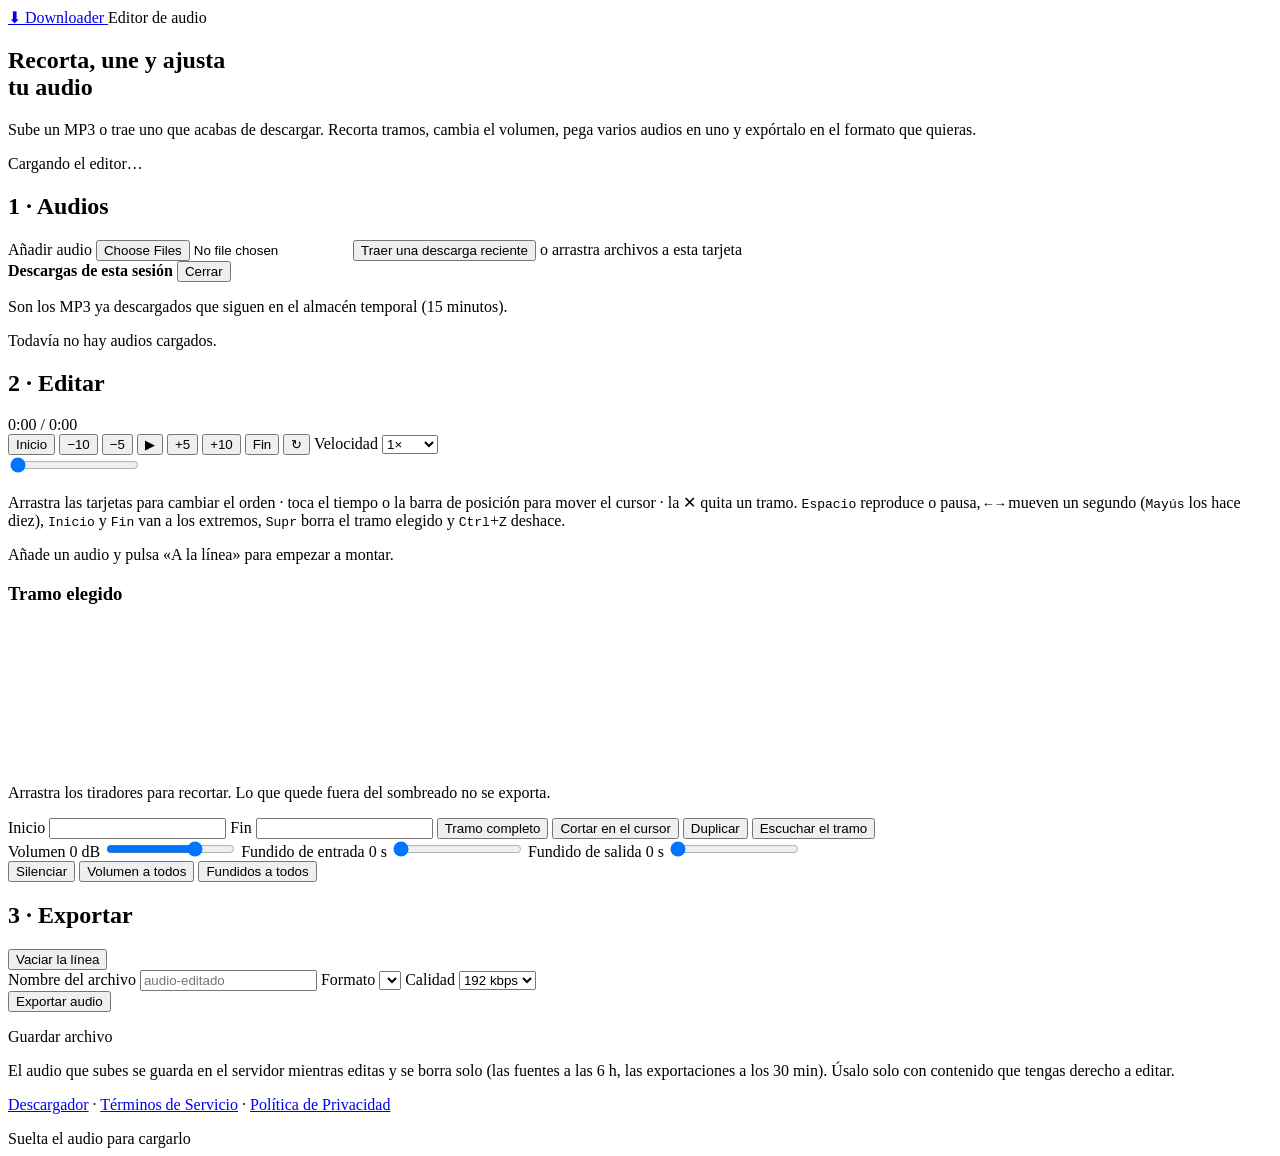
==== backend/static/editor.html @ 5858fe10 "Editor de audio, seguridad del backend y guia de produccion - Editor de audio en /editor: recorta, u" ====
<!DOCTYPE html>
<html lang="es">
<head>
  <meta charset="UTF-8" />
  <meta name="viewport" content="width=device-width, initial-scale=1.0" />
  <title>Editor de audio · Descargador</title>
  <meta name="description" content="Corta, une, cambia el volumen y aplica fundidos a tus MP3. Se procesa en el servidor con FFmpeg." />
  <link rel="stylesheet" href="/style.css" />
  <link rel="stylesheet" href="/editor.css" />
  <link rel="icon" href="data:image/svg+xml,<svg xmlns='http://www.w3.org/2000/svg' viewBox='0 0 100 100'><text y='.9em' font-size='90'>⬇️</text></svg>" />
</head>
<body>
  <div class="glow" aria-hidden="true"></div>

  <header class="topbar">
    <a class="brand" href="/">
      <span class="brand-mark">⬇</span>
      <span class="brand-name">Downloader</span>
    </a>
    <span class="topbar-tag">Editor de audio</span>
  </header>

  <main class="wrap">
    <section class="hero ed-hero">
      <h1>Recorta, une y ajusta<br /><span class="grad">tu audio</span></h1>
      <p class="sub">
        Sube un MP3 o trae uno que acabas de descargar. Recorta tramos, cambia el volumen,
        pega varios audios en uno y expórtalo en el formato que quieras.
      </p>
    </section>

    <div id="editor-error" class="alert alert-error hidden" role="alert"></div>
    <div id="editor-warn" class="alert alert-warn hidden"></div>
    <div id="editor-loading" class="card"><p class="muted small">Cargando el editor…</p></div>

    <!-- 1 · Audios de trabajo ------------------------------------------------->
    <section class="card hidden" id="sources-card">
      <div class="ed-head">
        <h2>1 · Audios</h2>
        <span class="muted small" id="limits-note"></span>
      </div>

      <div class="ed-add">
        <label class="btn btn-primary" for="file-input">Añadir audio</label>
        <input
          type="file"
          id="file-input"
          class="hidden"
          multiple
          accept=".mp3,.wav,.ogg,.m4a,.flac,.webm,.wma,audio/*"
        />
        <button class="btn" type="button" id="btn-recent">Traer una descarga reciente</button>
        <span class="muted small">o arrastra archivos a esta tarjeta</span>
      </div>

      <div id="recent-box" class="recent hidden">
        <div class="recent-head">
          <strong>Descargas de esta sesión</strong>
          <button class="btn btn-mini" type="button" id="btn-recent-close">Cerrar</button>
        </div>
        <div id="recent-list"></div>
        <p class="muted small">
          Son los MP3 ya descargados que siguen en el almacén temporal (15 minutos).
        </p>
      </div>

      <div id="upload-progress" class="hidden">
        <div class="bar"><div class="bar-fill" id="upload-bar"></div></div>
        <p class="muted small" id="upload-text"></p>
      </div>

      <div id="asset-list" class="asset-list"></div>
      <p class="muted small hidden" id="assets-empty">
        Todavía no hay audios cargados.
      </p>
    </section>

    <!-- 2 · Línea de tiempo -------------------------------------------------->
    <section class="card hidden" id="timeline-card">
      <div class="ed-head">
        <h2>2 · Editar</h2>
        <span class="mono" id="tl-time">0:00 / 0:00</span>
      </div>

      <!-- Controles de reproducción. Cada botón tiene su atajo de teclado. -->
      <div class="transport" role="group" aria-label="Controles de reproducción">
        <button class="nav-btn" type="button" id="btn-start"
                title="Ir al inicio (Inicio)" aria-label="Ir al inicio">Inicio</button>
        <button class="nav-btn" type="button" id="btn-back10"
                title="Retroceder 10 s (Mayús + ←)" aria-label="Retroceder diez segundos">−10</button>
        <button class="nav-btn" type="button" id="btn-back5"
                title="Retroceder 5 s" aria-label="Retroceder cinco segundos">−5</button>
        <button class="nav-btn nav-btn-play" type="button" id="btn-play"
                title="Reproducir o pausar (Espacio)" aria-label="Reproducir">▶</button>
        <button class="nav-btn" type="button" id="btn-fwd5"
                title="Avanzar 5 s" aria-label="Avanzar cinco segundos">+5</button>
        <button class="nav-btn" type="button" id="btn-fwd10"
                title="Avanzar 10 s (Mayús + →)" aria-label="Avanzar diez segundos">+10</button>
        <button class="nav-btn" type="button" id="btn-end"
                title="Ir al final (Fin)" aria-label="Ir al final">Fin</button>
        <button class="nav-btn" type="button" id="btn-loop"
                title="Repetir el montaje sin parar" aria-label="Repetir el montaje"
                aria-pressed="false">↻</button>
        <label class="speed-field">Velocidad
          <select id="speed" aria-label="Velocidad de reproducción">
            <option value="0.75">0.75×</option>
            <option value="1" selected>1×</option>
            <option value="1.25">1.25×</option>
            <option value="1.5">1.5×</option>
            <option value="2">2×</option>
          </select>
        </label>
      </div>

      <div class="scrub-wrap">
        <input type="range" id="scrub" min="0" max="0" step="0.01" value="0"
               aria-label="Posición de reproducción" />
      </div>

      <div class="tl" id="timeline">
        <div class="tl-scroll" id="tl-scroll">
          <div class="tl-ruler" id="tl-ruler" role="slider" tabindex="0"
               aria-label="Cursor de la línea de tiempo" aria-valuemin="0" aria-valuenow="0"></div>
          <div class="tl-clips" id="tl-clips"></div>
          <div class="tl-playhead" id="tl-playhead" aria-hidden="true"></div>
        </div>
      </div>

      <p class="muted small">
        Arrastra las tarjetas para cambiar el orden · toca el tiempo o la barra de posición para
        mover el cursor · la ✕ quita un tramo.
        <kbd>Espacio</kbd> reproduce o pausa, <kbd>←</kbd> <kbd>→</kbd> mueven un segundo
        (<kbd>Mayús</kbd> los hace diez), <kbd>Inicio</kbd> y <kbd>Fin</kbd> van a los extremos,
        <kbd>Supr</kbd> borra el tramo elegido y <kbd>Ctrl</kbd>+<kbd>Z</kbd> deshace.
      </p>
      <p class="muted small hidden" id="tl-empty">
        Añade un audio y pulsa «A la línea» para empezar a montar.
      </p>

      <!-- El inspector del tramo vive dentro de esta misma tarjeta: escuchar y
           cortar son la misma tarea, así que no se reparten en dos sitios. -->
      <div class="hidden" id="clip-card">
        <div class="ed-head">
          <h3>Tramo elegido</h3>
          <span class="muted small" id="clip-title"></span>
        </div>

        <canvas id="wave" height="140" aria-label="Forma de onda del tramo"></canvas>
        <p class="muted small">
          Arrastra los tiradores para recortar. Lo que quede fuera del sombreado no se exporta.
        </p>

        <div class="wave-tools">
          <label class="mini-field">Inicio
            <input type="number" id="in-start" step="0.1" min="0" inputmode="decimal" />
          </label>
          <label class="mini-field">Fin
            <input type="number" id="in-end" step="0.1" min="0" inputmode="decimal" />
          </label>
          <button class="btn btn-mini" type="button" id="btn-full">Tramo completo</button>
          <button class="btn btn-mini" type="button" id="btn-split">Cortar en el cursor</button>
          <button class="btn btn-mini" type="button" id="btn-duplicate">Duplicar</button>
          <button class="btn btn-mini" type="button" id="btn-listen-clip">Escuchar el tramo</button>
        </div>

        <div class="clip-grid">
          <label>Volumen <output id="out-gain">0 dB</output>
            <input type="range" id="in-gain" min="-60" max="24" step="1" value="0" />
          </label>
          <label>Fundido de entrada <output id="out-fadein">0 s</output>
            <input type="range" id="in-fadein" min="0" max="10" step="0.1" value="0" />
          </label>
          <label>Fundido de salida <output id="out-fadeout">0 s</output>
            <input type="range" id="in-fadeout" min="0" max="10" step="0.1" value="0" />
          </label>
        </div>

        <div class="wave-tools">
          <button class="btn btn-mini" type="button" id="btn-mute">Silenciar</button>
          <button class="btn btn-mini" type="button" id="btn-gain-all">Volumen a todos</button>
          <button class="btn btn-mini" type="button" id="btn-fade-all">Fundidos a todos</button>
        </div>
      </div>
    </section>

    <!-- 3 · Exportar --------------------------------------------------------->
    <section class="card hidden" id="export-card">
      <div class="ed-head">
        <h2>3 · Exportar</h2>
        <button class="btn btn-mini" type="button" id="btn-clear">Vaciar la línea</button>
      </div>

      <div class="export-grid">
        <label>Nombre del archivo
          <input type="text" id="out-name" placeholder="audio-editado" maxlength="120" />
        </label>
        <label>Formato
          <select id="out-format"></select>
        </label>
        <label id="bitrate-wrap">Calidad
          <select id="out-bitrate">
            <option value="128">128 kbps</option>
            <option value="192" selected>192 kbps</option>
            <option value="256">256 kbps</option>
            <option value="320">320 kbps</option>
          </select>
        </label>
      </div>

      <div class="export-actions">
        <button class="btn btn-success" type="button" id="btn-export">Exportar audio</button>
        <span class="muted small" id="export-note"></span>
      </div>

      <div id="export-progress" class="hidden">
        <div class="bar"><div class="bar-fill" id="export-bar"></div></div>
        <p class="muted small" id="export-text"></p>
        <a class="btn btn-success hidden" id="export-link" download>Guardar archivo</a>
      </div>
    </section>

    <footer class="foot">
      <p>
        El audio que subes se guarda en el servidor mientras editas y se borra solo
        (las fuentes a las 6 h, las exportaciones a los 30 min).
        Úsalo solo con contenido que tengas derecho a editar.
      </p>
      <p class="foot-links">
        <a href="/">Descargador</a>
        <span aria-hidden="true">·</span>
        <a href="/terminos">Términos de Servicio</a>
        <span aria-hidden="true">·</span>
        <a href="/privacidad">Política de Privacidad</a>
      </p>
    </footer>
  </main>

  <div id="drop-overlay" class="drop-overlay hidden">
    <div class="drop-overlay-box">Suelta el audio para cargarlo</div>
  </div>

  <script src="/editor.js"></script>
</body>
</html>
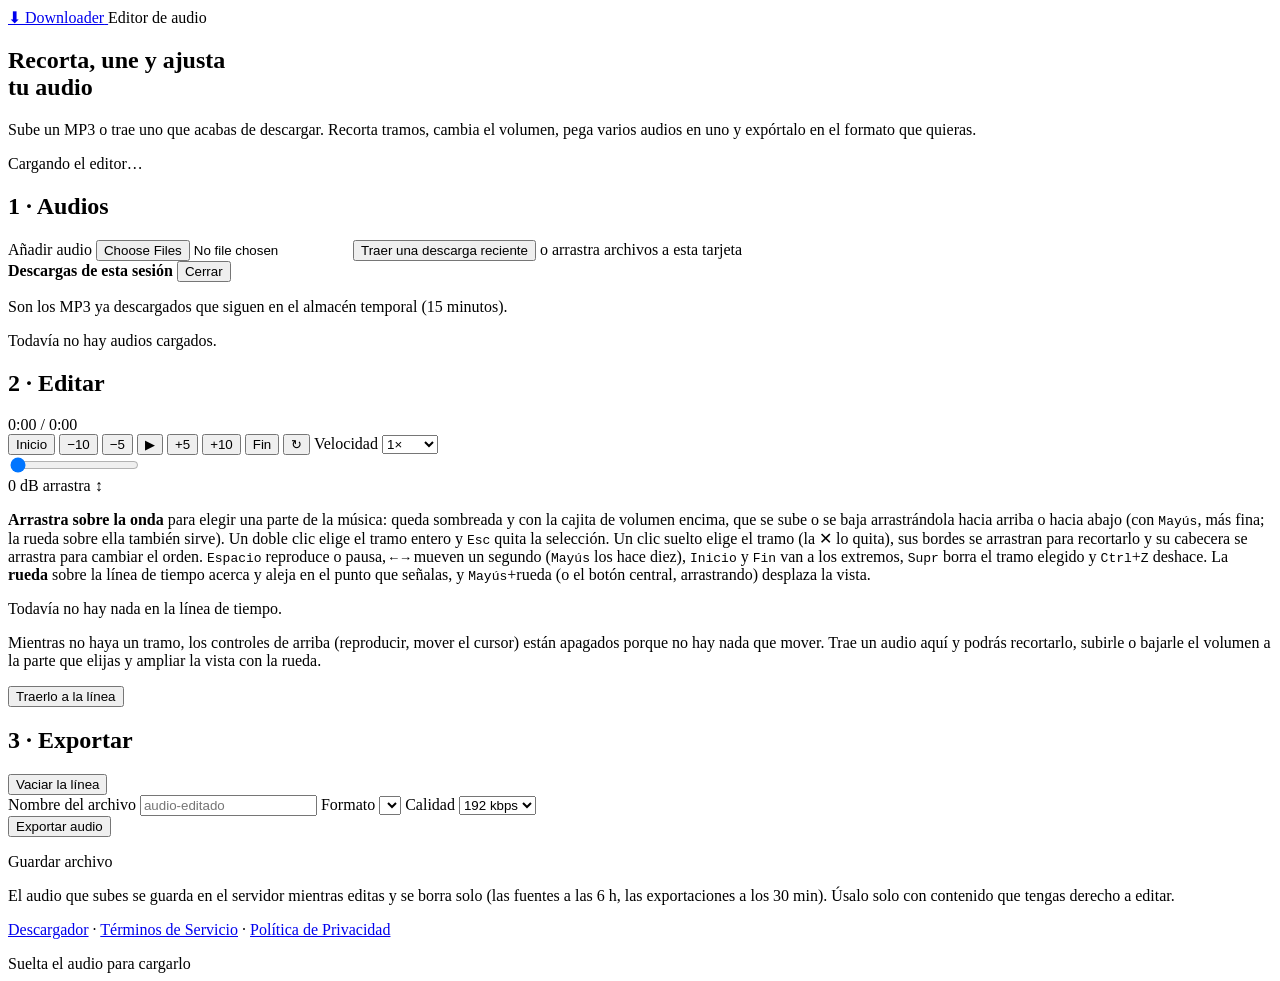
==== commit 1d592a98: "Peso del archivo en cada opcion, editor protegido y fallos por enlace Sincroniza el trabajo que esta" ====
--- a/backend/static/editor.html
+++ b/backend/static/editor.html
@@ -123,64 +123,42 @@
                aria-label="Cursor de la línea de tiempo" aria-valuemin="0" aria-valuenow="0"></div>
           <div class="tl-clips" id="tl-clips"></div>
           <div class="tl-playhead" id="tl-playhead" aria-hidden="true"></div>
+          <div class="tl-select hidden" id="tl-select" aria-hidden="true"></div>
+          <div class="tl-grab hidden" id="tl-grab" role="separator" aria-label="Mover el cursor"
+               title="Arrastra para mover el cursor"></div>
+          <!-- El volumen de la parte elegida: se arrastra hacia arriba o hacia abajo. -->
+          <div class="tl-gain hidden" id="tl-gain" role="slider" tabindex="0"
+               aria-label="Volumen de la parte elegida" aria-valuemin="-60" aria-valuemax="24"
+               aria-valuenow="0" title="Arrastra arriba o abajo para subir o bajar esta parte">
+            <span class="tl-gain-value" id="tl-gain-value">0 dB</span>
+            <span class="tl-gain-hint" id="tl-gain-hint">arrastra ↕</span>
+          </div>
         </div>
       </div>
 
       <p class="muted small">
-        Arrastra las tarjetas para cambiar el orden · toca el tiempo o la barra de posición para
-        mover el cursor · la ✕ quita un tramo.
+        <strong>Arrastra sobre la onda</strong> para elegir una parte de la música: queda sombreada
+        y con la cajita de volumen encima, que se sube o se baja arrastrándola hacia arriba o hacia
+        abajo (con <kbd>Mayús</kbd>, más fina; la rueda sobre ella también sirve). Un doble clic
+        elige el tramo entero y <kbd>Esc</kbd> quita la selección.
+        Un clic suelto elige el tramo (la ✕ lo quita), sus bordes se arrastran para recortarlo y su
+        cabecera se arrastra para cambiar el orden.
         <kbd>Espacio</kbd> reproduce o pausa, <kbd>←</kbd> <kbd>→</kbd> mueven un segundo
         (<kbd>Mayús</kbd> los hace diez), <kbd>Inicio</kbd> y <kbd>Fin</kbd> van a los extremos,
         <kbd>Supr</kbd> borra el tramo elegido y <kbd>Ctrl</kbd>+<kbd>Z</kbd> deshace.
-      </p>
-      <p class="muted small hidden" id="tl-empty">
-        Añade un audio y pulsa «A la línea» para empezar a montar.
-      </p>
-
-      <!-- El inspector del tramo vive dentro de esta misma tarjeta: escuchar y
-           cortar son la misma tarea, así que no se reparten en dos sitios. -->
-      <div class="hidden" id="clip-card">
-        <div class="ed-head">
-          <h3>Tramo elegido</h3>
-          <span class="muted small" id="clip-title"></span>
-        </div>
-
-        <canvas id="wave" height="140" aria-label="Forma de onda del tramo"></canvas>
+        La <strong>rueda</strong> sobre la línea de tiempo acerca y aleja en el punto que señalas,
+        y <kbd>Mayús</kbd>+rueda (o el botón central, arrastrando) desplaza la vista.
+      </p>
+      <div class="tl-empty-box hidden" id="tl-empty">
+        <p id="tl-empty-text">Todavía no hay nada en la línea de tiempo.</p>
         <p class="muted small">
-          Arrastra los tiradores para recortar. Lo que quede fuera del sombreado no se exporta.
+          Mientras no haya un tramo, los controles de arriba (reproducir, mover el cursor) están
+          apagados porque no hay nada que mover. Trae un audio aquí y podrás recortarlo, subirle o
+          bajarle el volumen a la parte que elijas y ampliar la vista con la rueda.
         </p>
-
-        <div class="wave-tools">
-          <label class="mini-field">Inicio
-            <input type="number" id="in-start" step="0.1" min="0" inputmode="decimal" />
-          </label>
-          <label class="mini-field">Fin
-            <input type="number" id="in-end" step="0.1" min="0" inputmode="decimal" />
-          </label>
-          <button class="btn btn-mini" type="button" id="btn-full">Tramo completo</button>
-          <button class="btn btn-mini" type="button" id="btn-split">Cortar en el cursor</button>
-          <button class="btn btn-mini" type="button" id="btn-duplicate">Duplicar</button>
-          <button class="btn btn-mini" type="button" id="btn-listen-clip">Escuchar el tramo</button>
-        </div>
-
-        <div class="clip-grid">
-          <label>Volumen <output id="out-gain">0 dB</output>
-            <input type="range" id="in-gain" min="-60" max="24" step="1" value="0" />
-          </label>
-          <label>Fundido de entrada <output id="out-fadein">0 s</output>
-            <input type="range" id="in-fadein" min="0" max="10" step="0.1" value="0" />
-          </label>
-          <label>Fundido de salida <output id="out-fadeout">0 s</output>
-            <input type="range" id="in-fadeout" min="0" max="10" step="0.1" value="0" />
-          </label>
-        </div>
-
-        <div class="wave-tools">
-          <button class="btn btn-mini" type="button" id="btn-mute">Silenciar</button>
-          <button class="btn btn-mini" type="button" id="btn-gain-all">Volumen a todos</button>
-          <button class="btn btn-mini" type="button" id="btn-fade-all">Fundidos a todos</button>
-        </div>
-      </div>
+        <button class="btn btn-mini" type="button" id="btn-empty-add">Traerlo a la línea</button>
+      </div>
+
     </section>
 
     <!-- 3 · Exportar --------------------------------------------------------->
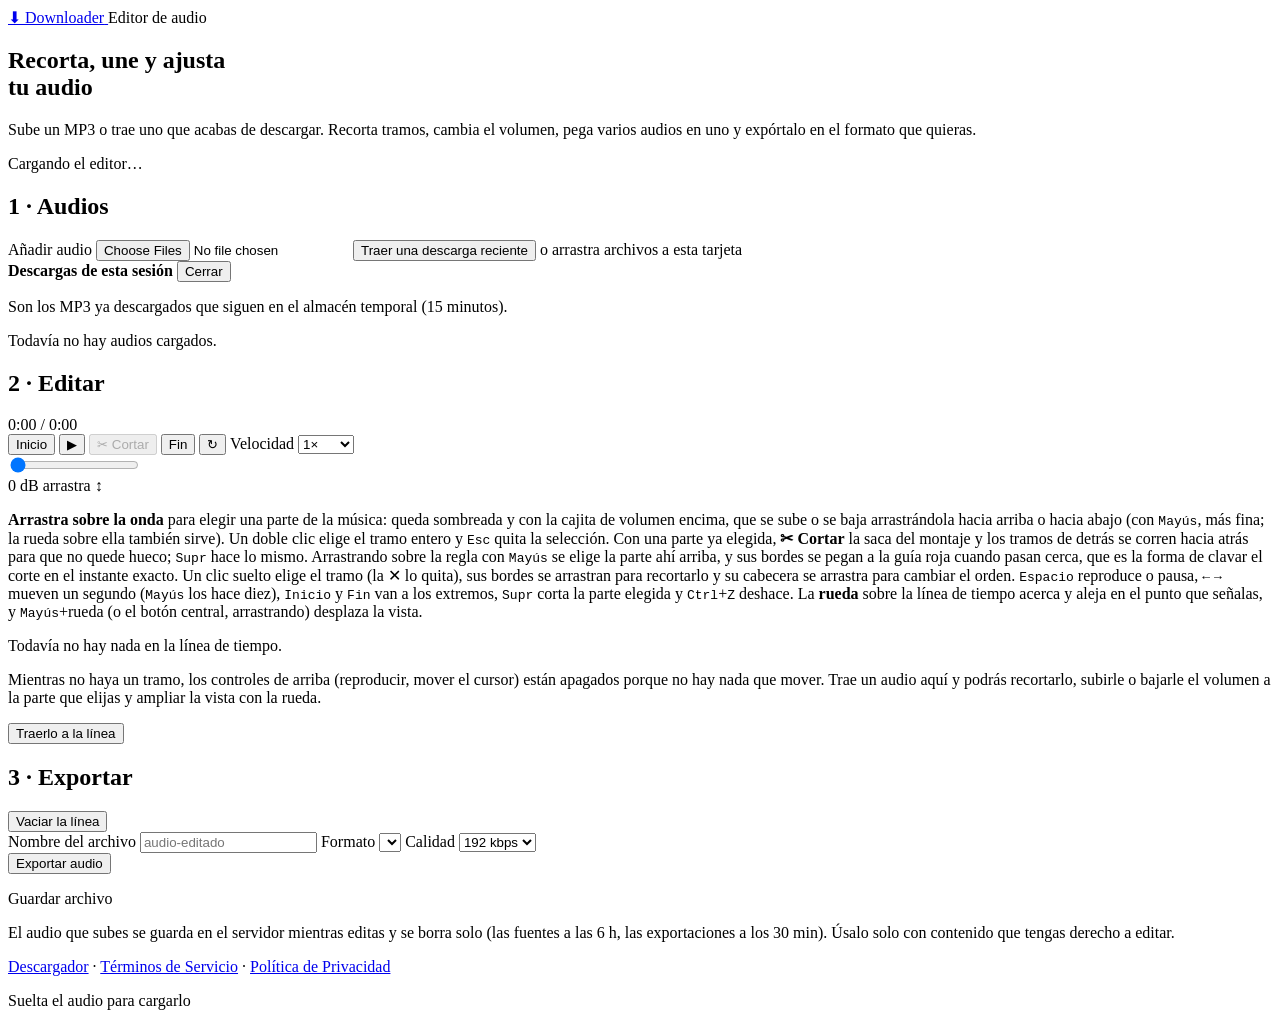
==== commit dffccfa9: "Cortar la parte elegida en el editor, en lugar de los saltos de +-5 y +-10 La fila de edicion tenia " ====
--- a/backend/static/editor.html
+++ b/backend/static/editor.html
@@ -82,20 +82,15 @@
         <span class="mono" id="tl-time">0:00 / 0:00</span>
       </div>
 
-      <!-- Controles de reproducción. Cada botón tiene su atajo de teclado. -->
+      <!-- Controles de reproducción y el corte. Cada botón tiene su atajo de teclado. -->
       <div class="transport" role="group" aria-label="Controles de reproducción">
         <button class="nav-btn" type="button" id="btn-start"
                 title="Ir al inicio (Inicio)" aria-label="Ir al inicio">Inicio</button>
-        <button class="nav-btn" type="button" id="btn-back10"
-                title="Retroceder 10 s (Mayús + ←)" aria-label="Retroceder diez segundos">−10</button>
-        <button class="nav-btn" type="button" id="btn-back5"
-                title="Retroceder 5 s" aria-label="Retroceder cinco segundos">−5</button>
         <button class="nav-btn nav-btn-play" type="button" id="btn-play"
                 title="Reproducir o pausar (Espacio)" aria-label="Reproducir">▶</button>
-        <button class="nav-btn" type="button" id="btn-fwd5"
-                title="Avanzar 5 s" aria-label="Avanzar cinco segundos">+5</button>
-        <button class="nav-btn" type="button" id="btn-fwd10"
-                title="Avanzar 10 s (Mayús + →)" aria-label="Avanzar diez segundos">+10</button>
+        <button class="nav-btn nav-btn-cut" type="button" id="btn-cut" disabled
+                title="Cortar la parte elegida (Supr)"
+                aria-label="Cortar la parte elegida">✂ Cortar</button>
         <button class="nav-btn" type="button" id="btn-end"
                 title="Ir al final (Fin)" aria-label="Ir al final">Fin</button>
         <button class="nav-btn" type="button" id="btn-loop"
@@ -140,12 +135,16 @@
         <strong>Arrastra sobre la onda</strong> para elegir una parte de la música: queda sombreada
         y con la cajita de volumen encima, que se sube o se baja arrastrándola hacia arriba o hacia
         abajo (con <kbd>Mayús</kbd>, más fina; la rueda sobre ella también sirve). Un doble clic
-        elige el tramo entero y <kbd>Esc</kbd> quita la selección.
+        elige el tramo entero y <kbd>Esc</kbd> quita la selección. Con una parte ya
+        elegida, <strong>✂ Cortar</strong> la saca del montaje y los tramos de detrás se corren
+        hacia atrás para que no quede hueco; <kbd>Supr</kbd> hace lo mismo. Arrastrando sobre la
+        regla con <kbd>Mayús</kbd> se elige la parte ahí arriba, y sus bordes se pegan a la guía
+        roja cuando pasan cerca, que es la forma de clavar el corte en el instante exacto.
         Un clic suelto elige el tramo (la ✕ lo quita), sus bordes se arrastran para recortarlo y su
         cabecera se arrastra para cambiar el orden.
         <kbd>Espacio</kbd> reproduce o pausa, <kbd>←</kbd> <kbd>→</kbd> mueven un segundo
         (<kbd>Mayús</kbd> los hace diez), <kbd>Inicio</kbd> y <kbd>Fin</kbd> van a los extremos,
-        <kbd>Supr</kbd> borra el tramo elegido y <kbd>Ctrl</kbd>+<kbd>Z</kbd> deshace.
+        <kbd>Supr</kbd> corta la parte elegida y <kbd>Ctrl</kbd>+<kbd>Z</kbd> deshace.
         La <strong>rueda</strong> sobre la línea de tiempo acerca y aleja en el punto que señalas,
         y <kbd>Mayús</kbd>+rueda (o el botón central, arrastrando) desplaza la vista.
       </p>
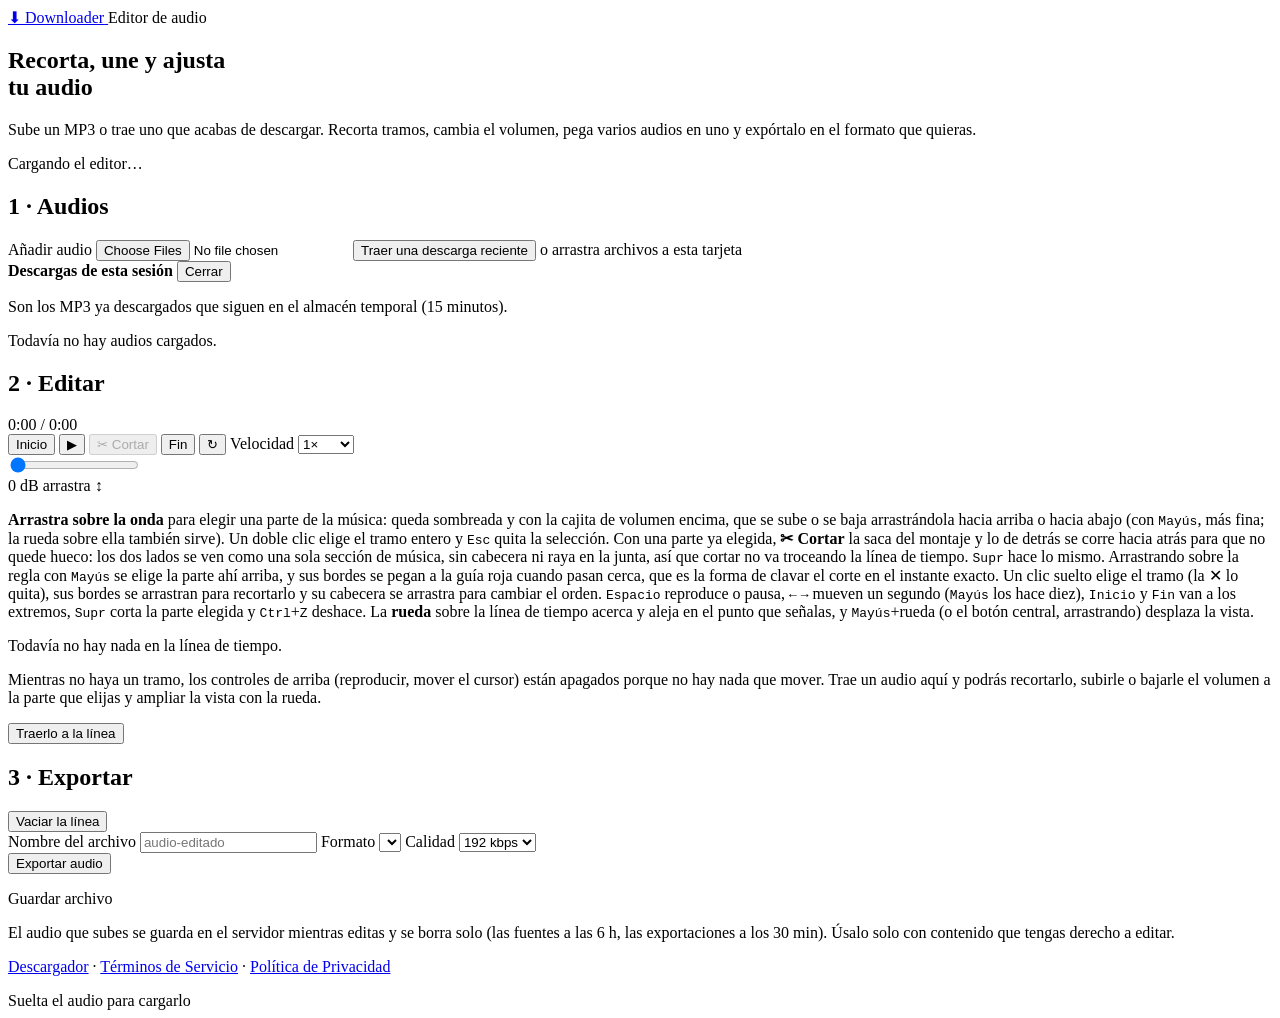
==== commit 1c296ae0: "Cortar deja de verse como dos bloques en la linea de tiempo Al cortar quedan dos tramos por dentro, " ====
--- a/backend/static/editor.html
+++ b/backend/static/editor.html
@@ -136,10 +136,12 @@
         y con la cajita de volumen encima, que se sube o se baja arrastrándola hacia arriba o hacia
         abajo (con <kbd>Mayús</kbd>, más fina; la rueda sobre ella también sirve). Un doble clic
         elige el tramo entero y <kbd>Esc</kbd> quita la selección. Con una parte ya
-        elegida, <strong>✂ Cortar</strong> la saca del montaje y los tramos de detrás se corren
-        hacia atrás para que no quede hueco; <kbd>Supr</kbd> hace lo mismo. Arrastrando sobre la
-        regla con <kbd>Mayús</kbd> se elige la parte ahí arriba, y sus bordes se pegan a la guía
-        roja cuando pasan cerca, que es la forma de clavar el corte en el instante exacto.
+        elegida, <strong>✂ Cortar</strong> la saca del montaje y lo de detrás se corre hacia atrás
+        para que no quede hueco: los dos lados se ven como una sola sección de música, sin
+        cabecera ni raya en la junta, así que cortar no va troceando la línea de tiempo.
+        <kbd>Supr</kbd> hace lo mismo. Arrastrando sobre la regla con <kbd>Mayús</kbd> se elige la
+        parte ahí arriba, y sus bordes se pegan a la guía roja cuando pasan cerca, que es la
+        forma de clavar el corte en el instante exacto.
         Un clic suelto elige el tramo (la ✕ lo quita), sus bordes se arrastran para recortarlo y su
         cabecera se arrastra para cambiar el orden.
         <kbd>Espacio</kbd> reproduce o pausa, <kbd>←</kbd> <kbd>→</kbd> mueven un segundo
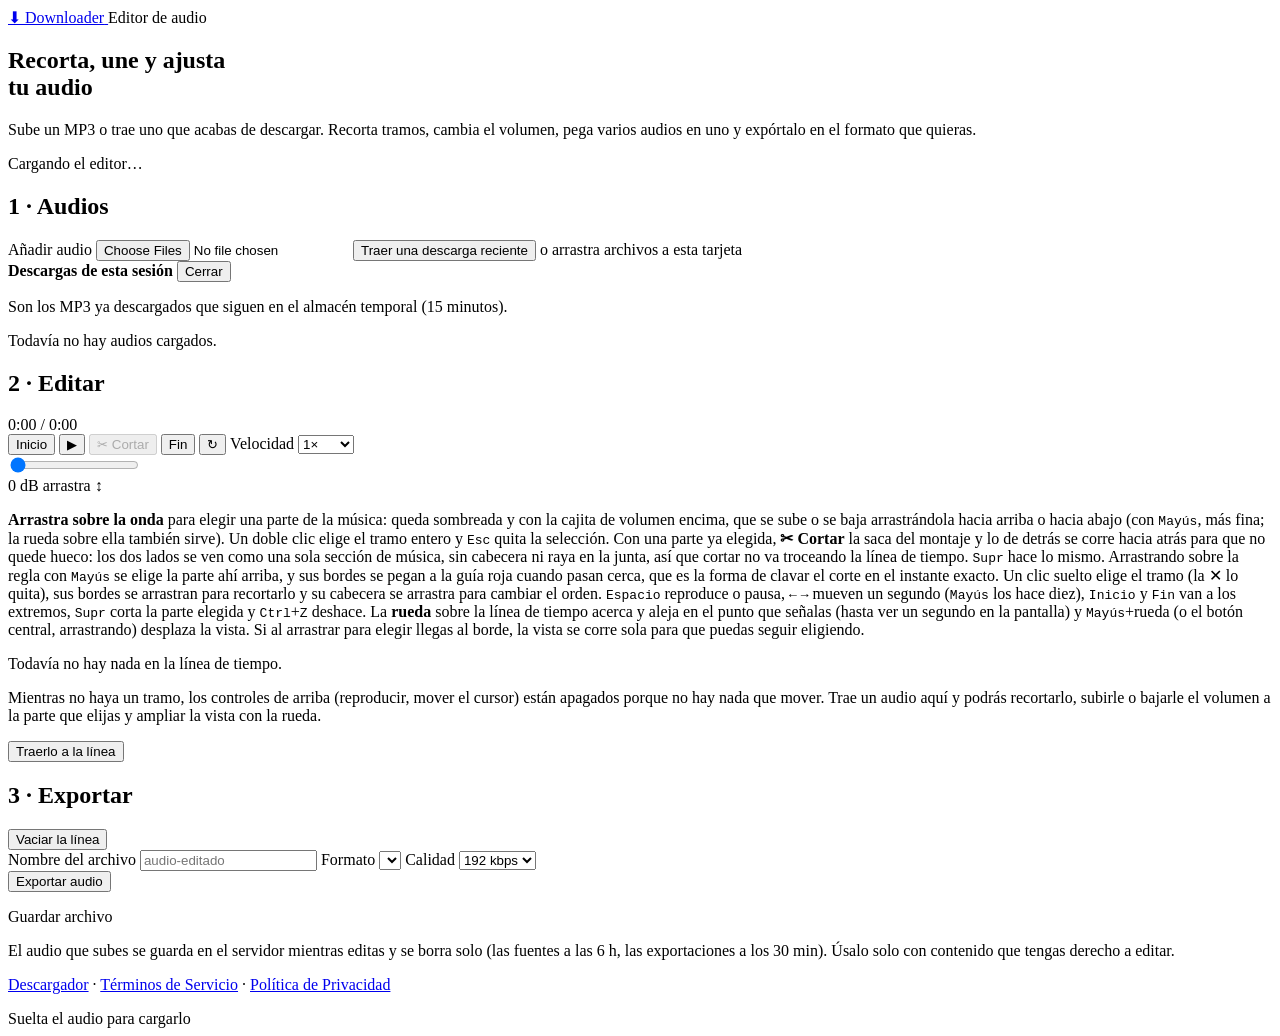
==== commit 3c1f1add: "Seleccion sin atascos, corrimiento al elegir y zoom hasta un segundo Tres cosas del editor que iban " ====
--- a/backend/static/editor.html
+++ b/backend/static/editor.html
@@ -147,8 +147,10 @@
         <kbd>Espacio</kbd> reproduce o pausa, <kbd>←</kbd> <kbd>→</kbd> mueven un segundo
         (<kbd>Mayús</kbd> los hace diez), <kbd>Inicio</kbd> y <kbd>Fin</kbd> van a los extremos,
         <kbd>Supr</kbd> corta la parte elegida y <kbd>Ctrl</kbd>+<kbd>Z</kbd> deshace.
-        La <strong>rueda</strong> sobre la línea de tiempo acerca y aleja en el punto que señalas,
-        y <kbd>Mayús</kbd>+rueda (o el botón central, arrastrando) desplaza la vista.
+        La <strong>rueda</strong> sobre la línea de tiempo acerca y aleja en el punto que señalas
+        (hasta ver un segundo en la pantalla) y <kbd>Mayús</kbd>+rueda (o el botón central,
+        arrastrando) desplaza la vista. Si al arrastrar para elegir llegas al borde, la vista se
+        corre sola para que puedas seguir eligiendo.
       </p>
       <div class="tl-empty-box hidden" id="tl-empty">
         <p id="tl-empty-text">Todavía no hay nada en la línea de tiempo.</p>
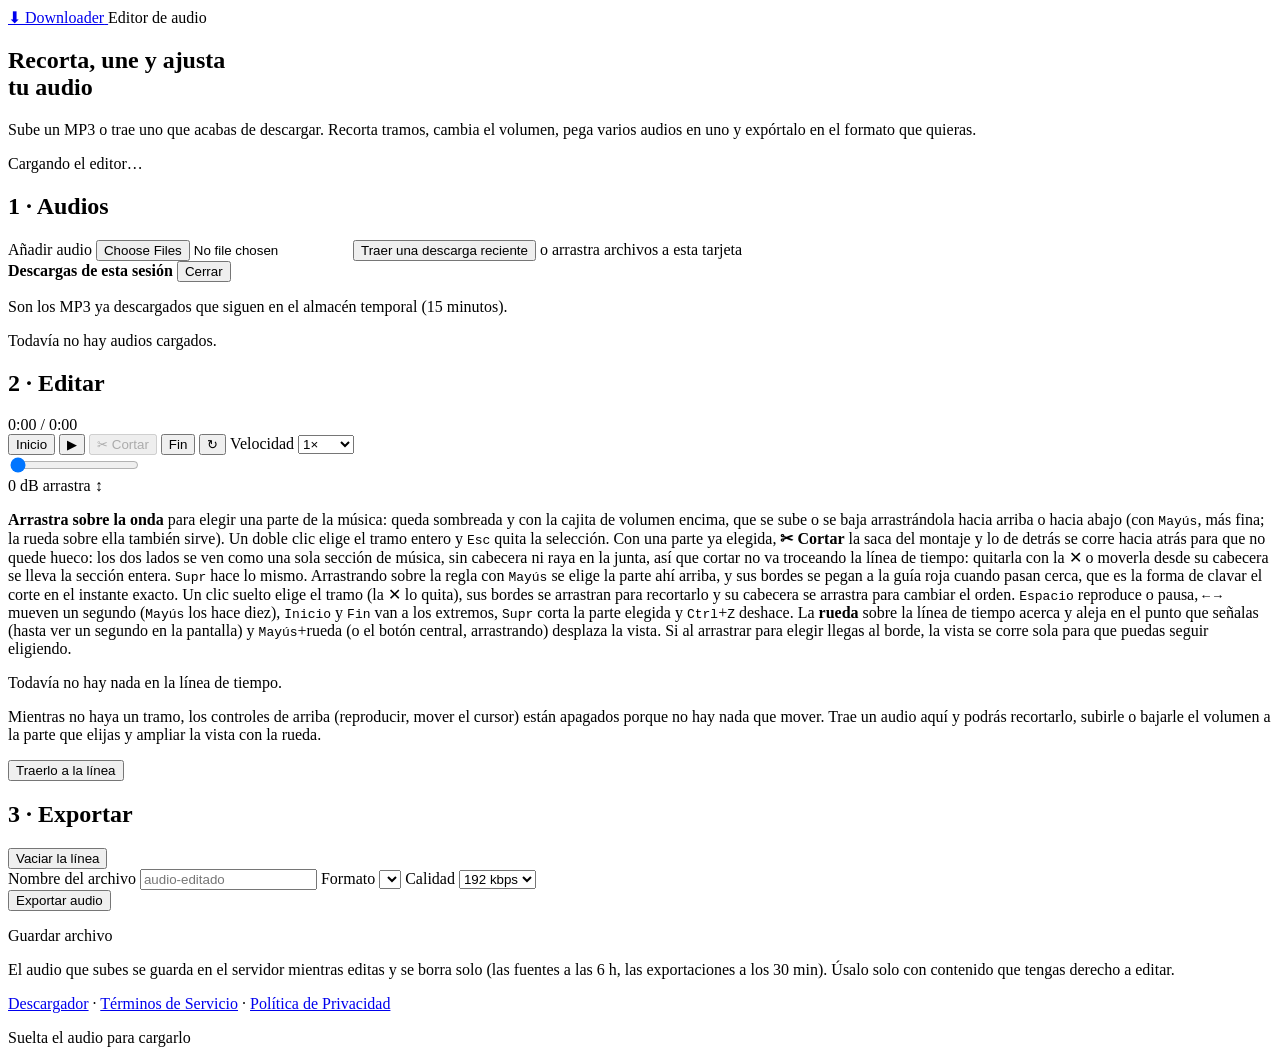
==== commit ddef51ae: "Cortar no mueve el cursor y la seccion se mueve y se quita entera Dos cosas que se veian al editar: " ====
--- a/backend/static/editor.html
+++ b/backend/static/editor.html
@@ -138,7 +138,8 @@
         elige el tramo entero y <kbd>Esc</kbd> quita la selección. Con una parte ya
         elegida, <strong>✂ Cortar</strong> la saca del montaje y lo de detrás se corre hacia atrás
         para que no quede hueco: los dos lados se ven como una sola sección de música, sin
-        cabecera ni raya en la junta, así que cortar no va troceando la línea de tiempo.
+        cabecera ni raya en la junta, así que cortar no va troceando la línea de tiempo: quitarla
+        con la ✕ o moverla desde su cabecera se lleva la sección entera.
         <kbd>Supr</kbd> hace lo mismo. Arrastrando sobre la regla con <kbd>Mayús</kbd> se elige la
         parte ahí arriba, y sus bordes se pegan a la guía roja cuando pasan cerca, que es la
         forma de clavar el corte en el instante exacto.
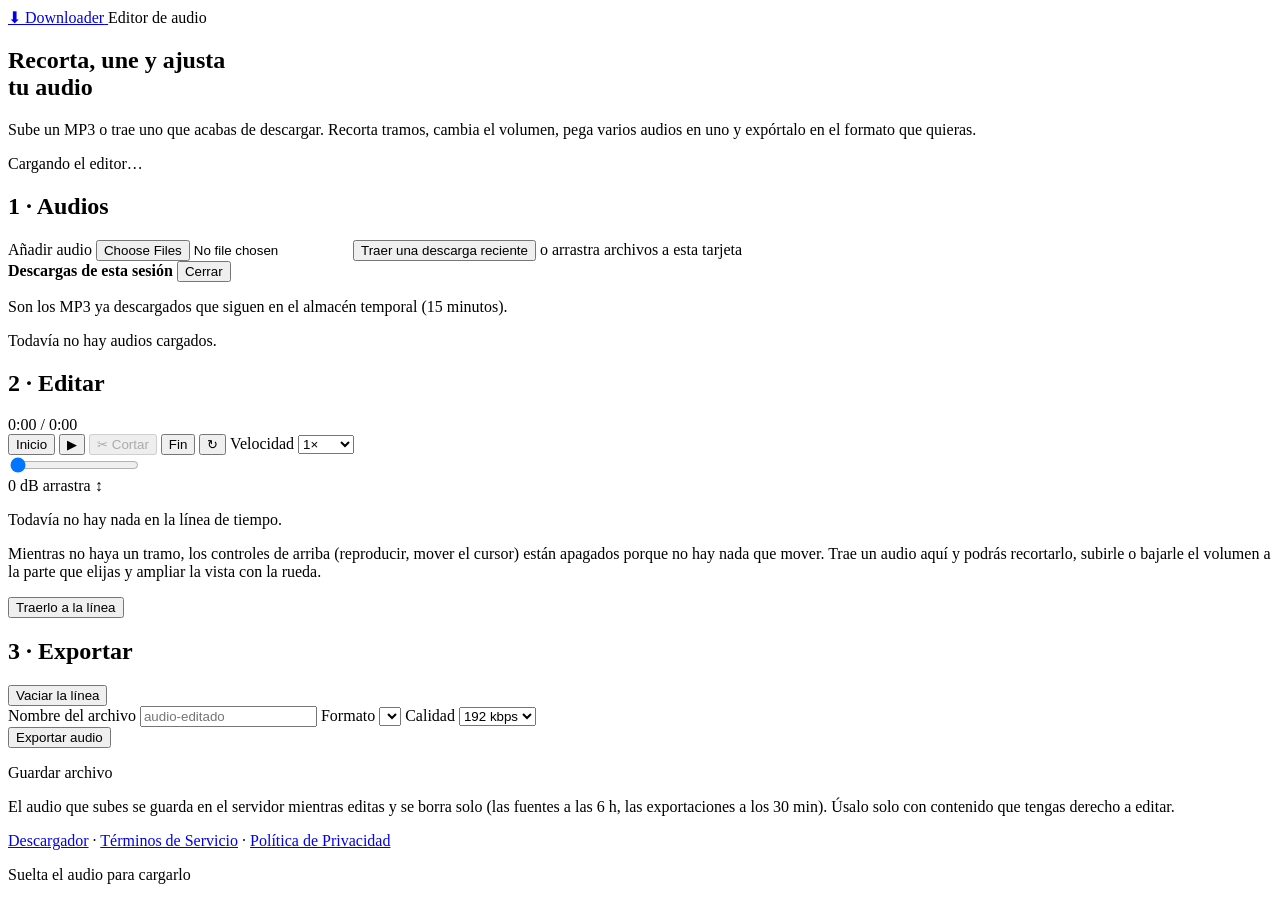
==== commit 8234b510: "﻿Fuera el parrafo de ayuda del editor El bloque que explicaba los gestos y los atajos ocupaba media " ====
--- a/backend/static/editor.html
+++ b/backend/static/editor.html
@@ -131,28 +131,6 @@
         </div>
       </div>
 
-      <p class="muted small">
-        <strong>Arrastra sobre la onda</strong> para elegir una parte de la música: queda sombreada
-        y con la cajita de volumen encima, que se sube o se baja arrastrándola hacia arriba o hacia
-        abajo (con <kbd>Mayús</kbd>, más fina; la rueda sobre ella también sirve). Un doble clic
-        elige el tramo entero y <kbd>Esc</kbd> quita la selección. Con una parte ya
-        elegida, <strong>✂ Cortar</strong> la saca del montaje y lo de detrás se corre hacia atrás
-        para que no quede hueco: los dos lados se ven como una sola sección de música, sin
-        cabecera ni raya en la junta, así que cortar no va troceando la línea de tiempo: quitarla
-        con la ✕ o moverla desde su cabecera se lleva la sección entera.
-        <kbd>Supr</kbd> hace lo mismo. Arrastrando sobre la regla con <kbd>Mayús</kbd> se elige la
-        parte ahí arriba, y sus bordes se pegan a la guía roja cuando pasan cerca, que es la
-        forma de clavar el corte en el instante exacto.
-        Un clic suelto elige el tramo (la ✕ lo quita), sus bordes se arrastran para recortarlo y su
-        cabecera se arrastra para cambiar el orden.
-        <kbd>Espacio</kbd> reproduce o pausa, <kbd>←</kbd> <kbd>→</kbd> mueven un segundo
-        (<kbd>Mayús</kbd> los hace diez), <kbd>Inicio</kbd> y <kbd>Fin</kbd> van a los extremos,
-        <kbd>Supr</kbd> corta la parte elegida y <kbd>Ctrl</kbd>+<kbd>Z</kbd> deshace.
-        La <strong>rueda</strong> sobre la línea de tiempo acerca y aleja en el punto que señalas
-        (hasta ver un segundo en la pantalla) y <kbd>Mayús</kbd>+rueda (o el botón central,
-        arrastrando) desplaza la vista. Si al arrastrar para elegir llegas al borde, la vista se
-        corre sola para que puedas seguir eligiendo.
-      </p>
       <div class="tl-empty-box hidden" id="tl-empty">
         <p id="tl-empty-text">Todavía no hay nada en la línea de tiempo.</p>
         <p class="muted small">
